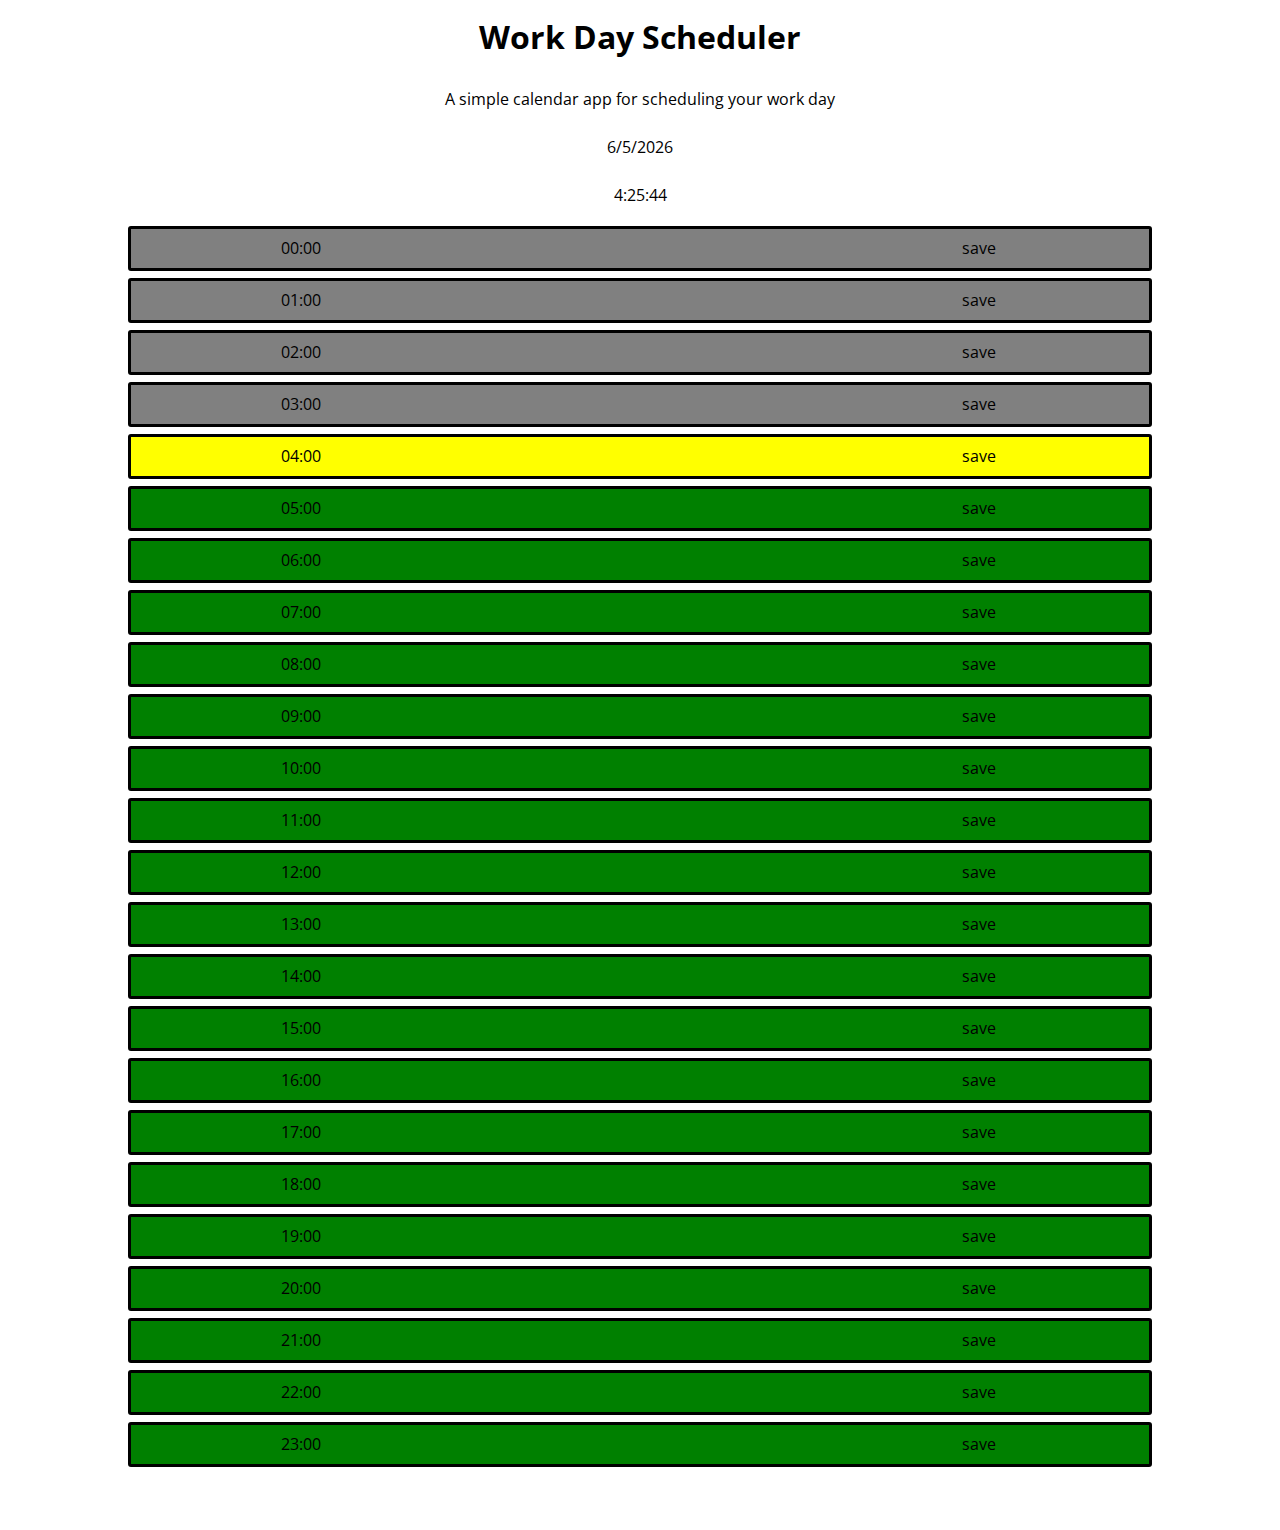
==== index.html @ 2fb0d0cf "restructring for deployment" ====
<!DOCTYPE html>
<html lang="en">
  <head>
    <meta charset="UTF-8" />
    <meta name="viewport" content="width=device-width, initial-scale=1.0" />
    <meta http-equiv="X-UA-Compatible" content="ie=edge" />
    <!-- <link
      rel="stylesheet"
      href="https://stackpath.bootstrapcdn.com/bootstrap/4.3.1/css/bootstrap.min.css"
    /> -->
    <link
      rel="stylesheet"
      href="https://use.fontawesome.com/releases/v5.8.1/css/all.css"
      integrity="sha384-50oBUHEmvpQ+1lW4y57PTFmhCaXp0ML5d60M1M7uH2+nqUivzIebhndOJK28anvf"
      crossorigin="anonymous"
    />
    <link
      href="https://fonts.googleapis.com/css?family=Open+Sans&display=swap"
      rel="stylesheet"
    />
    <link rel="stylesheet" href="Develop/style.css" />
    <title>Work Day Scheduler</title>
  </head>

  <body>
    <header>
      <h1 class="display-3">Work Day Scheduler</h1>
      <p class="lead">A simple calendar app for scheduling your work day</p>
      <p id="currentDay" class="lead"></p>
      <p id="currentTime" class="lead"></p>
    </header>
    <div class="container" id="container">
      <!-- Timeblocks go here -->      
    </div>

    <script src="Develop/app.js"></script>
    <!-- <script src="https://code.jquery.com/jquery-3.4.1.min.js"></script> -->
    <!-- <script src="https://cdnjs.cloudflare.com/ajax/libs/moment.js/2.24.0/moment.min.js"></script> -->
  </body>
</html>
---- Develop/style.css ----
*,
*::before,
*::after {
  box-sizing: border-box;
}

html,
body {
  height: 100%;
  margin: 0;
  padding: 0;
}

body {
  font-family: 'Open Sans', sans-serif;
  font-size: 16px;
  line-height: 1;
}

header {
  display: flex;
  justify-content: center;
  align-items: center;
  flex-direction: column;
}

.container {
  display: flex;
  flex-direction: column;
  align-items: center;
}

.row {
  display: flex;
  justify-content: space-evenly;
  align-items: center;
  height: 5vh;
  width: 80vw;
  border: 3px solid black; 
  border-radius: 3px; 
  margin-top: 7px;  
}

.row:last-of-type {
  margin-bottom: 7vh;
}

/* .row:nth-child(odd)  {
  border: 3px solid blue;
} */

.col {
  display: flex;
  justify-content: center;
  align-items: center;
  /* border: 1px solid green; */
  width: 100%;
  height: 100%;
}

.past {
  background-color: grey;
}

.present {
  background-color: yellow;
}

.future {
  background-color: green;
}
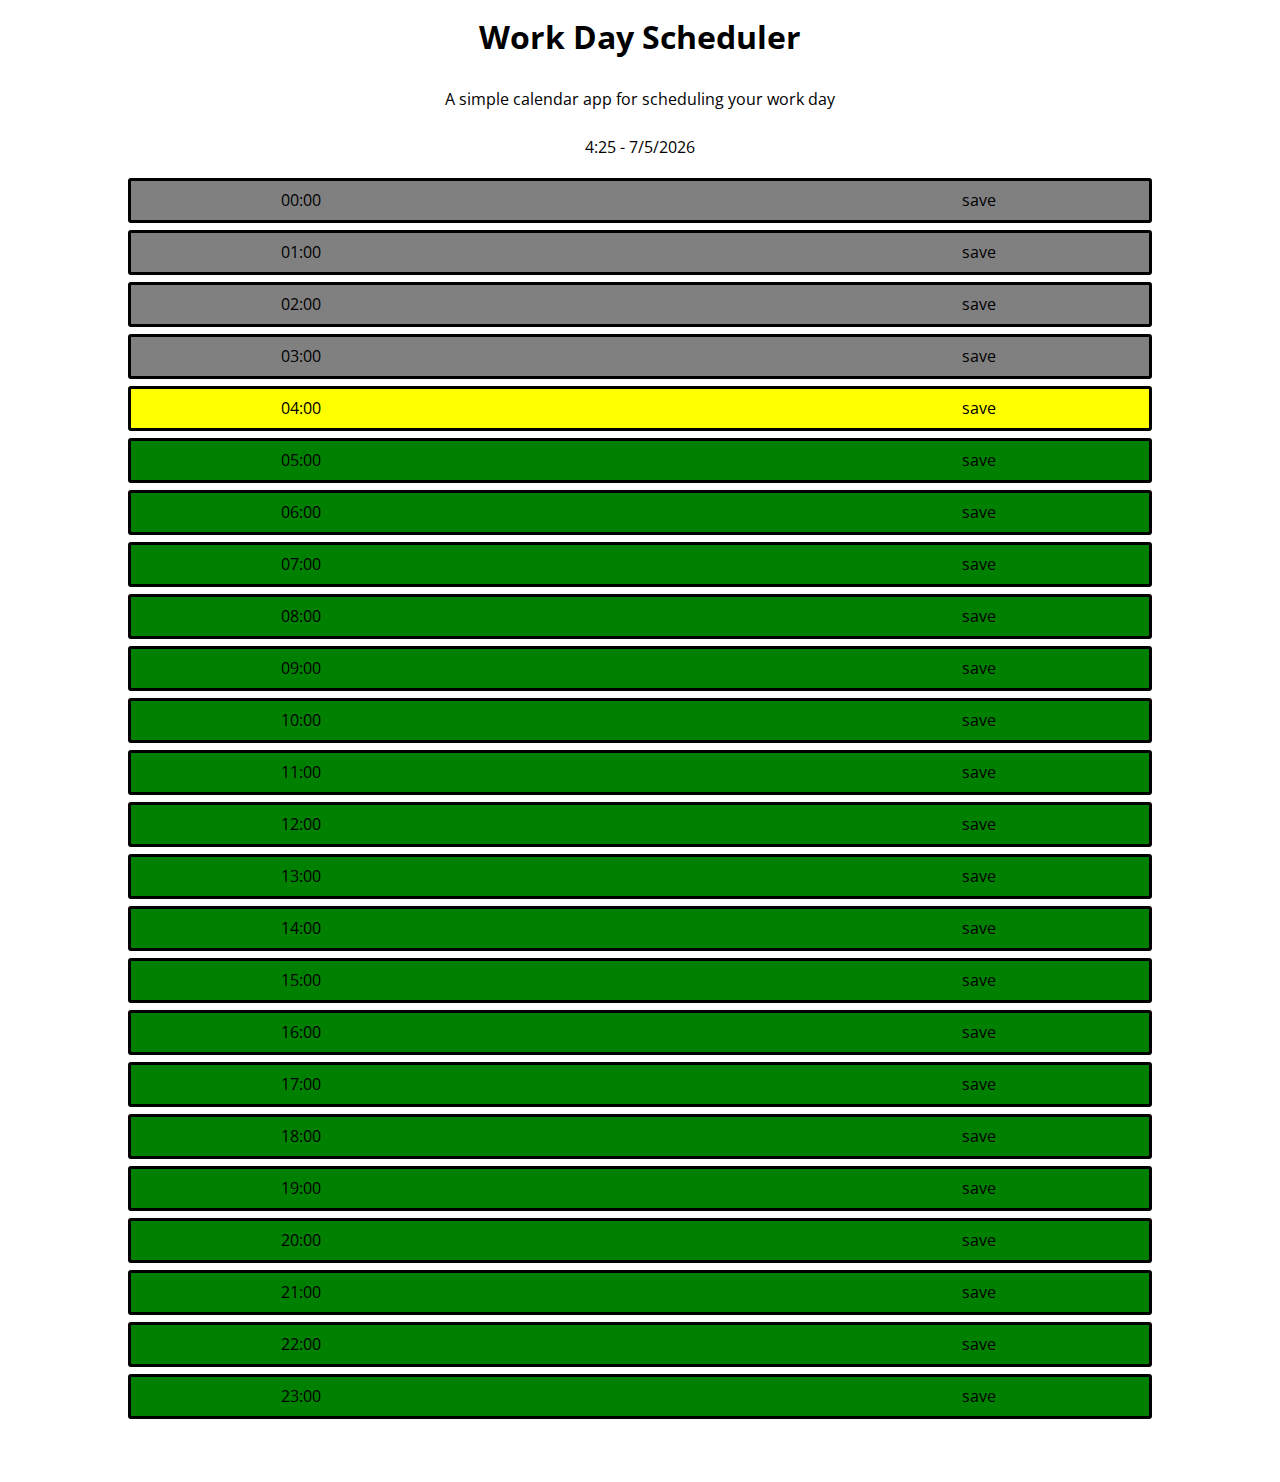
==== commit 13749427: "refactored applyStyles function and added timer" ====
--- a/index.html
+++ b/index.html
@@ -26,8 +26,9 @@
     <header>
       <h1 class="display-3">Work Day Scheduler</h1>
       <p class="lead">A simple calendar app for scheduling your work day</p>
-      <p id="currentDay" class="lead"></p>
-      <p id="currentTime" class="lead"></p>
+      <!-- <p id="currentDay" class="lead"></p>
+      <p id="currentTime" class="lead"></p> -->
+      <p><span id='currentTime'></span><span id='currentDay'></span></p>      
     </header>
     <div class="container" id="container">
       <!-- Timeblocks go here -->      
